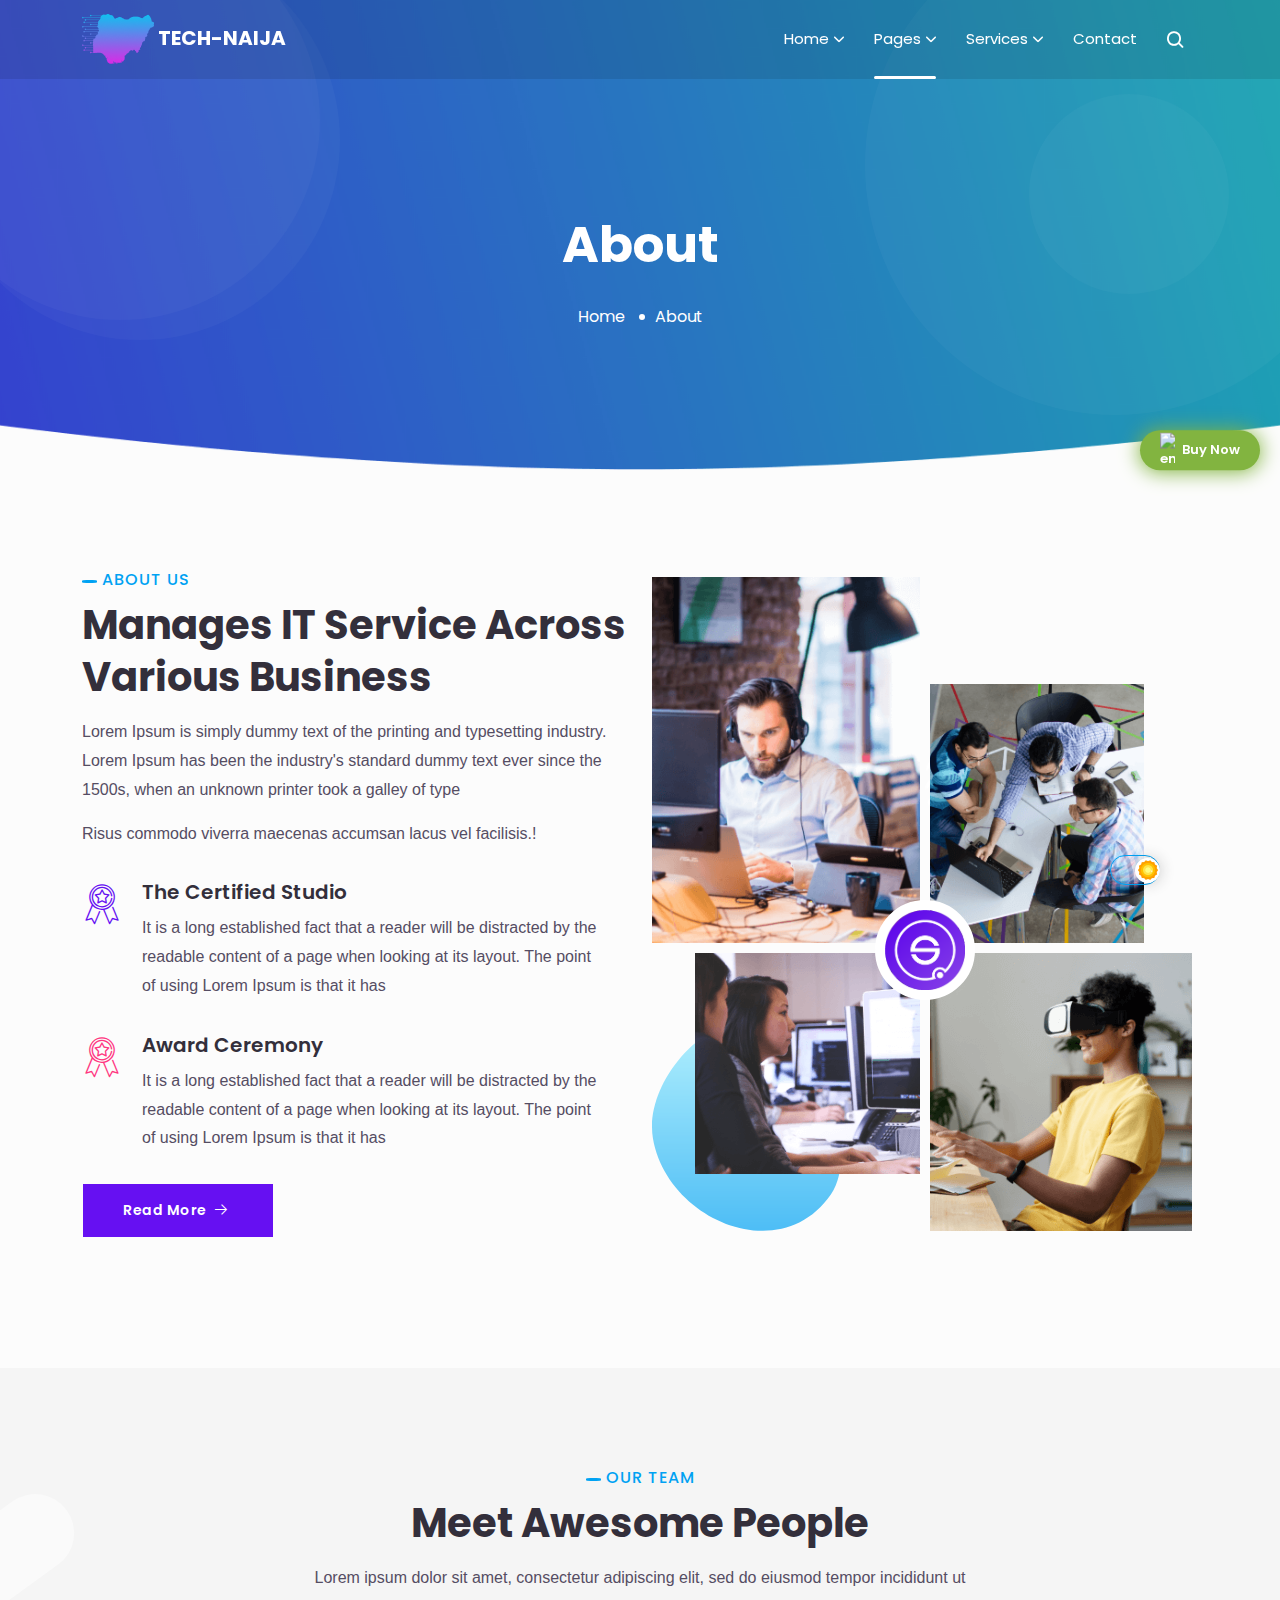
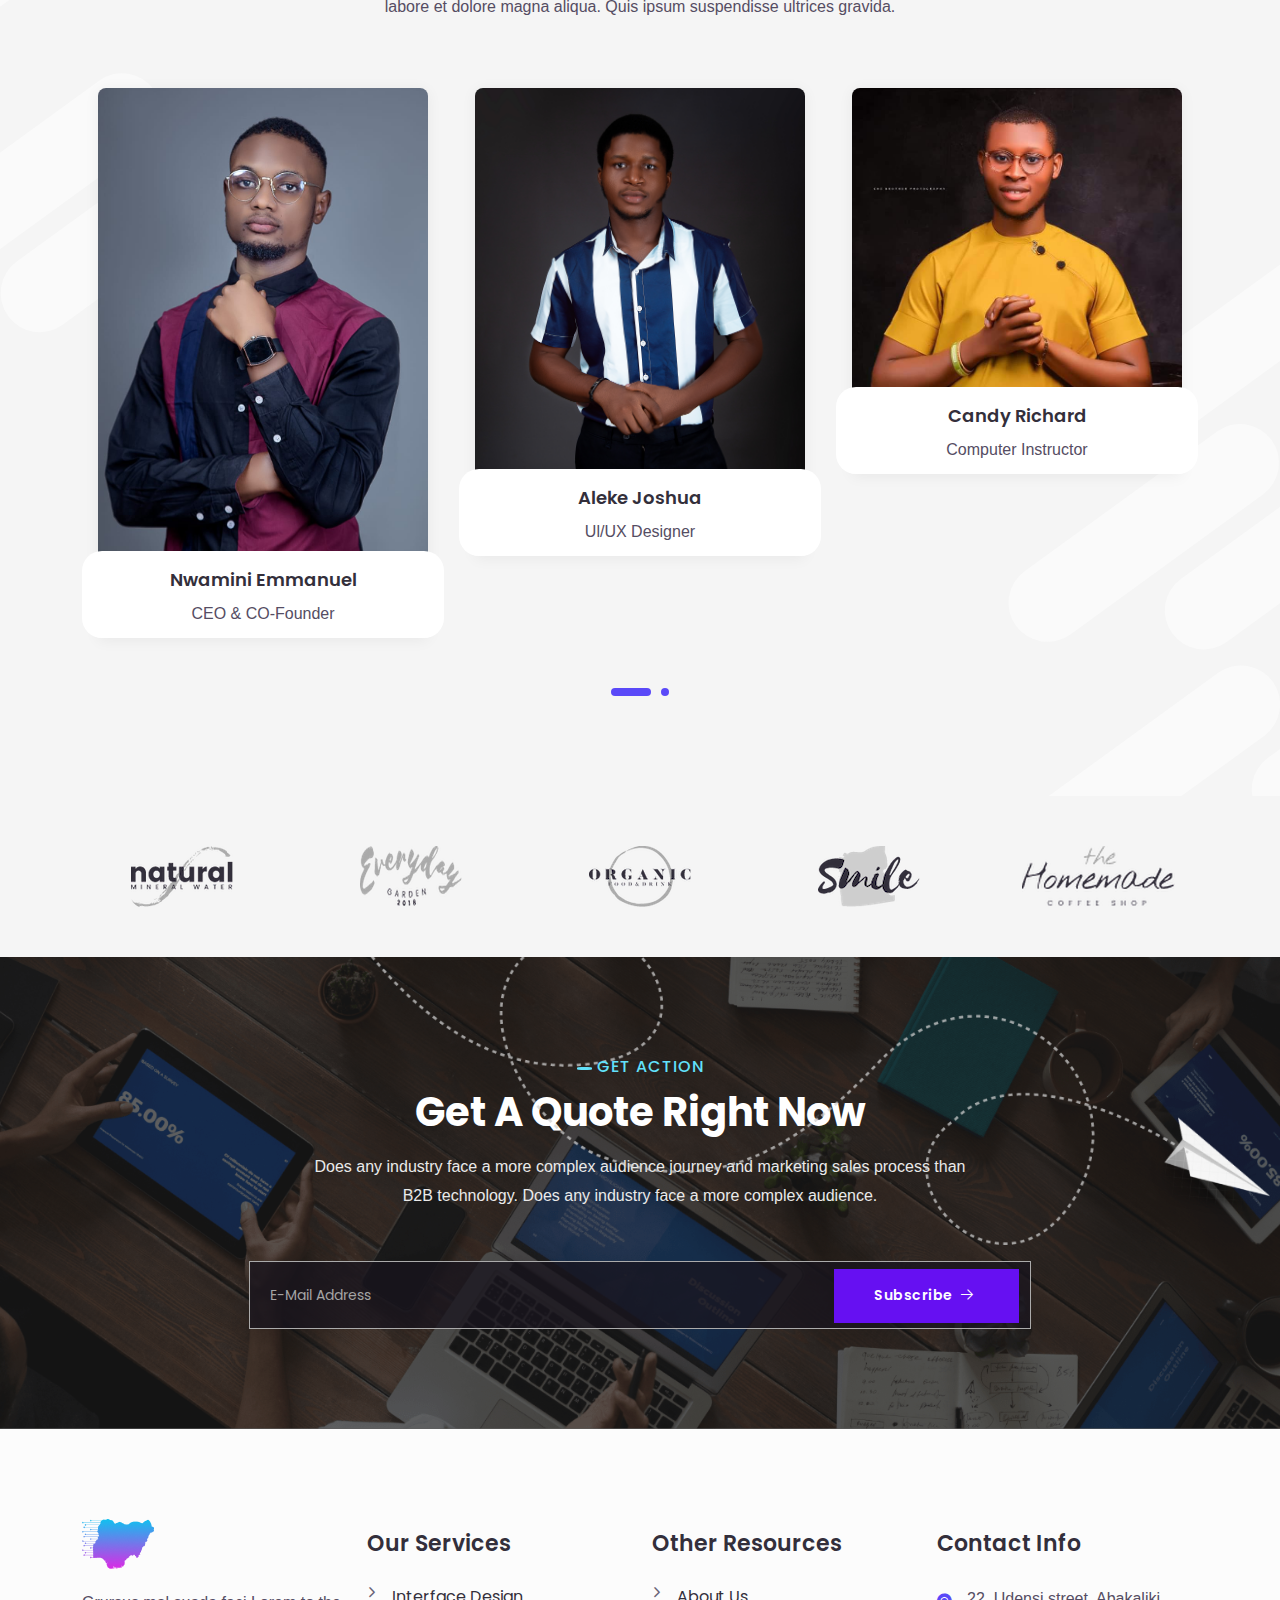
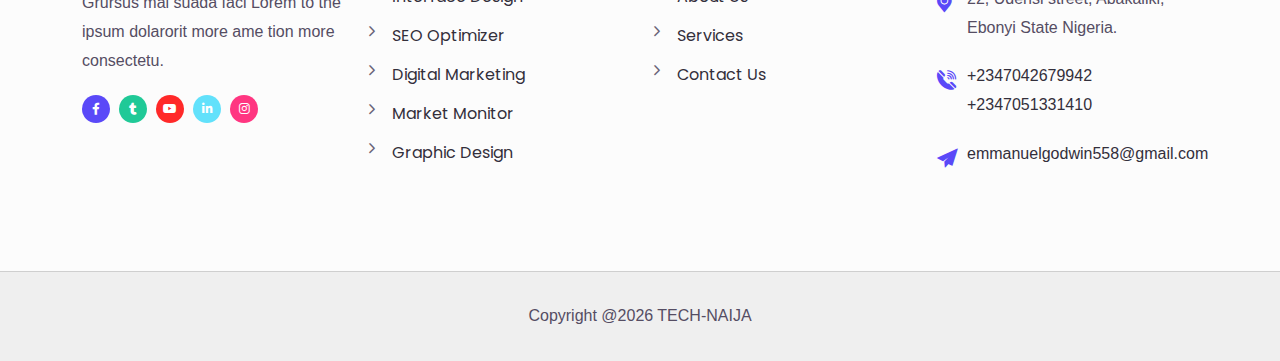
==== templates.hibootstrap.com/solit/default/about.html @ ebe5d6b6 "added" ====
﻿<!DOCTYPE html>
<html lang="en">


<head>
<meta charset="UTF-8" />
<meta name="viewport" content="width=device-width, initial-scale=1.0" />
<meta name="description" content=/>

<title>TRCH-NAIJA</title>

<link rel="stylesheet" href="assets/css/bootstrap.min.css" />

<link rel="stylesheet" href="assets/css/fontawesome.min.css" />

<link rel="stylesheet" href="assets/css/envyicon.min.css" />

<link rel="stylesheet" href="assets/css/animate.min.css" />

<link rel="stylesheet" href="assets/css/magnific-popup.min.css" />

<link rel="stylesheet" href="assets/css/owl.carousel.min.css" />

<link rel="stylesheet" href="assets/css/meanmenu.min.css" />

<link rel="stylesheet" href="assets/css/style.css" />

<link rel="stylesheet" href="assets/css/responsive.css" />

<link rel="stylesheet" href="assets/css/theme-dark.css" />

<link rel="icon" href="assets/img/logos/favicon.png" type="image/png" sizes="16x16" />
</head>
<body>

<header class="navbar-area nav-style-two">

    <div class="mobile-nav">
        <a href="index.html" class="logo">
        <img src="assets/img/logos/Frame 30 tech.png" />TECH-NAIJA
        <img src="assets/img/logos/Frame 30 tech.png" />
        </a>
        </div>

<div class="main-nav">
<nav class="navbar navbar-expand-md navbar-light">
<div class="container">
    <a class="navbar-brand" href="index.html">
        <img src="assets/img/logos/Frame 30 tech.png" /> TECH-NAIJA
        <img src="assets/img/logos/Frame 30 tech.png" /> 
        </a>
<div class="collapse navbar-collapse mean-menu" id="navbarSupportedContent">
<ul class="navbar-nav ms-auto">
<li class="nav-item">
<a href="index.html" class="nav-link dropdown-toggle">Home</a>
<!-- <ul class="dropdown-menu">
<li class="nav-item">
<a href="index.html" class="nav-link">Home Page 1</a>
</li>
<li class="nav-item">
<a href="index-2.html" class="nav-link">Home Page 2</a>
</li>
<li class="nav-item">
<a href="index-3.html" class="nav-link">Home Page 3</a>
</li>
</ul> -->
</li>
<li class="nav-item">
<a href="#" class="nav-link dropdown-toggle active">Pages</a>
<ul class="dropdown-menu">
<li class="nav-item">
<a href="about.html" class="nav-link active"> About </a>
</li>
<li class="nav-item">
<a href="team.html" class="nav-link"> Team </a>
</li>
<li class="nav-item">
<a href="testimonials.html" class="nav-link">
Testimonials
</a>
</li>
<!-- <li class="nav-item">
<a href="coming-soon.html" class="nav-link">
coming soon
</a>
</li>
<li class="nav-item">
<a href="#" class="nav-link dropdown-toggle">
Projects
</a>
<ul class="dropdown-menu">
<li class="nav-item">
<a href="projects.html" class="nav-link">projects</a>
</li>
<li class="nav-item">
<a href="project-details.html" class="nav-link">projects details</a>
</li>
</ul>
</li>
<li class="nav-item">
<a href="sign-in.html" class="nav-link"> Sign In </a>
</li>
<li class="nav-item">
<a href="sign-up.html" class="nav-link"> Sign Up </a>
</li>
<li class="nav-item">
<a href="terms-condition.html" class="nav-link">
Terms & Conditions
</a>
</li>
<li class="nav-item">
<a href="privacy-policy.html" class="nav-link">
Privacy Policy
</a>
</li>
<li class="nav-item">
<a href="faq.html" class="nav-link"> FAQ </a>
</li>
<li class="nav-item">
<a href="error-404.html" class="nav-link"> Error Page </a>
</li> -->
<li class="nav-item">
<a href="contact.html" class="nav-link"> Contact </a>
</li>
</ul>
</li>
<!-- <li class="nav-item">
<a href="pricing.html" class="nav-link">pricing</a>
</li> -->
<li class="nav-item">
<a href="service-details.html" class="nav-link dropdown-toggle">services</a>
<!-- <ul class="dropdown-menu">
<li class="nav-item">
<a href="services.html" class="nav-link">Service grid</a>
</li>
<li class="nav-item">
 <a href="service-details.html" class="nav-link">Service details</a>
</li>
</ul> -->
</li>
<!-- <li class="nav-item">
<a href="#" class="nav-link dropdown-toggle">Blog</a>
<ul class="dropdown-menu">
<li class="nav-item">
<a href="blog-grid.html" class="nav-link">Blog grid</a>
</li>
<li class="nav-item">
<a href="blog-details.html" class="nav-link">blog details</a>
</li>
</ul>
</li> -->
<li class="nav-item">
<a href="contact.html" class="nav-link">contact</a>
</li>
</ul>
<div class="search-item">
<div class="search-btn">
<i class="open-btn envy envy-magnify-glass"></i>
<i class="close-btn envy envy-close"></i>
</div>
<div class="search-overlay search-popup">
<form class="search-form">
<input class="search-input" name="search" placeholder="Search" type="text" />
<button class="btn btn-solid" type="submit">
<i class="envy envy-magnify-glass"></i>
</button>
</form>
</div>
</div>
<!-- <div class="cta-btn">
<a href="sign-in.html" class="btn btn-outline">
<i class="envy envy-user"></i>
log in
</a>
</div> -->
</div>
</div>
</nav>
</div>
</header>


<div class="page-title-area bg-thin">
<div class="container">
<div class="page-title-content">
<h1>about</h1>
<ul>
<li class="item"><a href="index.html">Home</a></li>
<li class="item"><a href="about.html">about</a></li>
</ul>
</div>
</div>
<div class="shape">
<span class="shape1"></span>
<span class="shape2"></span>
<span class="shape3"></span>
<span class="shape4"></span>
</div>
</div>


<section id="about" class="about-section ptb-100 bg-thin">
<div class="container">
<div class="row align-items-center">
<div class="col-lg-6 col-sm-12 pb-30">
<div class="section-title">
<span class="subtitle">about us</span>
<h2>Manages IT service across various business</h2>
</div>
<div class="about-text-blc">
<p>Lorem Ipsum is simply dummy text of the printing and typesetting industry. Lorem Ipsum has been the industry's standard dummy text ever since the 1500s, when an unknown printer took a galley of type </p>
 <p>Risus commodo viverra maecenas accumsan lacus vel facilisis.!</p>
</div>
<div class="row">
<div class="col-lg-12">
<div class="about-feature-blc">
<i class="envy envy-quality blue"></i>
<div class="about-feature-content">
<h6>The Certified Studio</h6>
<p>It is a long established fact that a reader will be distracted by the readable content of a page when looking at its layout. The point of using Lorem Ipsum is that it has</p>
</div>
</div>
</div>
<div class="col-lg-12">
<div class="about-feature-blc">
<i class="envy envy-quality red"></i>
<div class="about-feature-content">
<h6>Award Ceremony</h6>
<p>It is a long established fact that a reader will be distracted by the readable content of a page when looking at its layout. The point of using Lorem Ipsum is that it has</p>
</div>
</div>
</div>
</div>
<div class="cta-btn">
<a href="about.html" class="btn btn-solid">
Read more
<i class="envy envy-right-arrow"></i>
</a>
</div>
</div>
<div class="col-lg-6 col-sm-12 pb-30">
<div class="about-img">
<div class="grid-img">
<div class="grid-img-inner">
<img src="assets/img/about/about_1.png" class="image-responsive" alt="office_image" />
</div>
<div class="grid-img-inner">
<img src="assets/img/about/about_2.png" class="image-responsive" alt="office_image" />
</div>
<div class="grid-img-inner">
<img src="assets/img/about/about_3.png" class="image-responsive" alt="office_image" />
</div>
<div class="grid-img-inner">
<img src="assets/img/about/about_4.png" class="image-responsive" alt="office_image" />
</div>
</div>
<div class="logo-overlay">
<img src="assets/img/logos/logo.png" alt="logo_without_slogan" />
</div>
<div class="shape">
<img src="assets/img/resource/shape_2.png" alt="shape" class="shape-inner" />
<img src="assets/img/resource/shape_4.png" alt="shape" class="shape-inner" />
<img src="assets/img/resource/shape_2.png" alt="shape" class="shape-inner" />
</div>
</div>
</div>
</div>
</div>
</section>


<section class="team-section ptb-100">
    <div class="container">
    <div class="section-title">
    <span class="subtitle">OUR Team</span>
    <h2>Meet Awesome People</h2>
    <p>Lorem ipsum dolor sit amet, consectetur adipiscing elit, sed do eiusmod tempor incididunt ut labore et dolore magna aliqua. Quis ipsum suspendisse ultrices gravida.</p>
    </div>
    <div class="team-slider owl-carousel">
    <div class="team-item">
    <div class="team-image">
    <img src="assets/img/team/em.jpeg" alt="team-member" />
    </div>
    <div class="team-content">
    <h5>
    <a href="#">Nwamini Emmanuel</a>
    </h5>
    <p class="mb-2">CEO & CO-Founder</p>
    <div class="social-link">
    <a href="https://twitter.com/onyedicach" class="bg-success" target="_blank"><i class="fab fa-twitter"></i></a>
    <a href="https://www.facebook.com/emmanuel.nwamini.773/" class="bg-danger" target="_blank"><i class="fab fa-facebook-f"></i></a>
    <a href="https://www.linkedin.com/in/emmanuel-godwin-a21081215?lipi=urn%3Ali%3Apage%3Ad_flagship3_profile_view_base_contact_details%3BNxacVc4PTFuG5iak6zwyxQ%3D%3D" class="bg-info" target="_blank"><i class="fab fa-linkedin-in"></i></a>
    </div>
    </div>
    </div>
    <div class="team-item">
    <div class="team-image">
    <img src="assets/img/team/gy.jpg" alt="team-member" />
    </div>
    <div class="team-content">
    <h5>
    <a href="#">Aleke Joshua</a>
    </h5>
    <p class="mb-2">Ul/UX Designer</p>
    <div class="social-link">
    <a href="https://www.facebook.com/mrjosh.believe" class="bg-success" target="_blank"><i class="fab fa-facebook-f"></i></a>
    <a href="https://twitter.com/mrjosh9820?t=08jBkhq-4G_3dABN6EEV4g&s=09" class="bg-danger" target="_blank"><i class="fab fa-twitter"></i></a>
    <a href="https://www.linkedin.com/in/joshua-aleke-1498b012a" class="bg-info" target="_blank"><i class="fab fa-linkedin-in"></i></a>
    </div>
    </div>
    </div>
    <div class="team-item">
     <div class="team-image">
    <img src="assets/img/team/ri.jpeg" alt="team-member" />
    </div>
    <div class="team-content">
    <h5>
    <a href="#">Candy Richard</a>
    </h5>
    <p class="mb-2">Computer Instructor</p>
    <div class="social-link">
    <a href="https://www.facebook.com/rich.richmillion" class="bg-success" target="_blank"><i class="fab fa-facebook-f"></i></a>
    <a href="#" class="bg-danger" target="_blank"><i class="fab fa-twitter"></i></a>
    <a href="#" class="bg-info" target="_blank"><i class="fab fa-linkedin-in"></i></a>
    </div>
    </div>
    </div>
    <div class="team-item">
        <div class="team-image">
        <img src="assets/img/team/ama.jpeg" alt="team-member" />
        </div>
        <div class="team-content">
        <h5>
        <a href="#">Peter Amarachi</a>
        </h5>
        <p class="mb-2">Tech Instructor</p>
        <div class="social-link">
        <a href="#" class="bg-success" target="_blank"><i class="fab fa-tumblr"></i></a>
        <a href="#" class="bg-danger" target="_blank"><i class="fab fa-youtube"></i></a>
        <a href="#" class="bg-info" target="_blank"><i class="fab fa-linkedin-in"></i></a>
        </div>
        </div>
        </div>
    <!-- <div class="team-item">
    <div class="team-image">
    <img src="assets/img/team/team_1.jpg" alt="team-member" />
    </div>
    <div class="team-content">
    <h5>
    <a href="#">Rosalina</a>
    </h5>
    <p class="mb-2">CEO & Founder</p>
    <div class="social-link">
    <a href="#" class="bg-success" target="_blank"><i class="fab fa-tumblr"></i></a>
    <a href="#" class="bg-danger" target="_blank"><i class="fab fa-youtube"></i></a>
    <a href="#" class="bg-info" target="_blank"><i class="fab fa-linkedin-in"></i></a>
    </div>
    </div>
    </div> -->
    </div>
    </div>
    </section>


<div class="partner-area ptb-50 bg-faded">
<div class="container">
<div class="partner-slider owl-carousel">
<div class="partner-item">
<img src="assets/img/partner/partner_1.png" alt="image" />
<img src="assets/img/partner/partner_hover_1.png" alt="partner" />
</div>
<div class="partner-item">
<img src="assets/img/partner/partner_2.png" alt="image" />
<img src="assets/img/partner/partner_hover_2.png" alt="partner" />
</div>
<div class="partner-item">
<img src="assets/img/partner/partner_3.png" alt="image" />
<img src="assets/img/partner/partner_hover_3.png" alt="partner" />
</div>
<div class="partner-item">
<img src="assets/img/partner/partner_4.png" alt="image" />
 <img src="assets/img/partner/partner_hover_4.png" alt="partner" />
</div>
<div class="partner-item">
<img src="assets/img/partner/partner_5.png" alt="image" />
<img src="assets/img/partner/partner_hover_5.png" alt="partner" />
</div>
<div class="partner-item">
<img src="assets/img/partner/partner_6.png" alt="image" />
<img src="assets/img/partner/partner_hover_6.png" alt="partner" />
</div>
</div>
</div>
</div>


<section class="newsletter-section ptb-100">
<div class="container">
<div class="section-title title-light">
<span class="subtitle">get action</span>
<h2>Get A Quote Right Now</h2>
<p>Does any industry face a more complex audience journey and marketing sales process than B2B technology. Does any industry face a more complex audience.</p>
</div>
<form class="newsletter-form" data-bs-toggle="validator">
<div class="input-group">
<input class="form-control" placeholder="E-mail address" type="text" name="EMAIL" required="" autocomplete="off" />
<div class="cta-btn">
<button type="submit" class="btn btn-solid">
Subscribe
<i class="envy envy-right-arrow"></i>
</button>
</div>
</div>
<div id="validator-newsletter" class="form-result"></div>
</form>
</div>
</section>


<footer class="footer-area pt-100 pb-70 bg-thin">
<div class="container">
<div class="row">
<div class="col-lg-3 col-md-5 col-sm-6 col-12">
<div class="footer-widget">
<div class="navbar-brand">
<a href="index.html">
<img src="assets/img/logos/Frame 30 tech.png" alt="image" />
<img src="assets/img/logos/Frame 30 tech.png" alt="image" />
</a>
</div>
<p>Grursus mal suada faci Lorem to the ipsum dolarorit more ame tion more consectetu.</p>
<div class="social-link">
<a href="#" class="bg-tertiary" target="_blank"><i class="fab fa-facebook-f"></i></a>
<a href="#" class="bg-success" target="_blank"><i class="fab fa-tumblr"></i></a>
<a href="#" class="bg-danger" target="_blank"><i class="fab fa-youtube"></i></a>
<a href="#" class="bg-info" target="_blank"><i class="fab fa-linkedin-in"></i></a>
<a href="#" class="bg-pink" target="_blank"><i class="fab fa-instagram"></i></a>
</div>
</div>
</div>
<div class="col-lg-3 col-md-5 col-sm-6 col-12">
<div class="footer-widget">
<h5>Our Services</h5>
<ul class="footer-quick-links">
<li><a href="service-details.html">Interface Design</a></li>
<li><a href="service-details.html">SEO Optimizer</a></li>
<li><a href="service-details.html">Digital Marketing</a></li>
<li><a href="service-details.html">Market Monitor</a></li>
<li><a href="service-details.html">Graphic Design</a></li>
</ul>
</div>
</div>
<div class="col-lg-3 col-md-5 col-sm-6 col-12">
<div class="footer-widget">
<h5>Other Resources</h5>
<ul class="footer-quick-links">
<li><a href="about.html">About Us</a></li>
<!-- <li><a href="pricing.html">Pricing</a></li>
<li><a href="privacy-policy.html">Privacy Policy</a></li> -->
<li><a href="services.html">Services</a></li>
<li><a href="contact.html">Contact Us</a></li>
</ul>
</div>
</div>
<div class="col-lg-3 col-md-5 col-sm-6 col-12">
<div class="footer-widget">
    <h5>Contact info</h5>
    <div class="contact-info">
    <i class="envy envy-pin"></i>
    <p>22, Udensi street, Abakaliki, Ebonyi State Nigeria. </p>
    </div>
    <div class="contact-info">
    <i class="envy envy-call"></i>
    <p>
    <a href="tel:+2347042679942">+2347042679942</a>
    </p>
    <br>
    <p>
    <a href="tel:+2347051331410">+2347051331410</a>
    </p>
    </div>
    <div class="contact-info">
    <i class="envy envy-plane"></i>
    <p>
    <a href="mailTo:emmanuelgodwin558@gmail.com">emmanuelgodwin558@gmail.com</a>
    </p>
    </div>
    </div>
    </div>
    </div>
    </div>
    </footer>


<div class="copy-right-area">
<div class="container">
<div class="copy-right-content">
    <p>
        Copyright @<script data-cfasync="false" src="../../cdn-cgi/scripts/5c5dd728/cloudflare-static/email-decode.min.js"></script><script>document.write(new Date().getFullYear())</script> TECH-NAIJA
        
        </a>
        </p>
</div>
</div>
</div>


<script src="assets/js/jquery.min.js"></script>

<script src="assets/js/jquery.min.js"></script>

<script src="assets/js/bootstrap.bundle.min.js"></script>

<script src="assets/js/jquery.magnific-popup.min.js"></script>

<script src="assets/js/owl.carousel.min.js"></script>

<script src="assets/js/meanmenu.min.js"></script>

<script src="assets/js/form-validator.min.js"></script>

<script src="assets/js/contact-form-script.js"></script>

<script src="assets/js/jquery.ajaxchimp.min.js"></script>

<script src="assets/js/main.js"></script>
</body>


</html>
---- templates.hibootstrap.com/solit/default/assets/css/envyicon.min.css ----
@font-face {font-family: 'Envy-Icon';src: url('../fonts/Envy-Icon6c13.eot?dtje5n');src: url('../fonts/Envy-Icon6c13.eot?dtje5n#iefix') format('embedded-opentype'), url('../fonts/Envy-Icon6c13.ttf?dtje5n') format('truetype'), url('../fonts/Envy-Icon6c13.woff?dtje5n') format('woff'), url('../fonts/Envy-Icon6c13.html?dtje5n#Envy-Icon') format('svg');font-weight: normal;font-style: normal;font-display: block;}.envy {font-family: 'Envy-Icon' !important;speak: never;font-style: normal;font-weight: normal;font-variant: normal;text-transform: none;line-height: 1;-webkit-font-smoothing: antialiased;-moz-osx-font-smoothing: grayscale;}.envy-quality:before {content: "\e911";}.envy-angle-right:before {content: "\e900";}.envy-angle-up:before {content: "\e90c";}.envy-angle-down:before {content: "\e90e";}.envy-angle-left:before {content: "\e910";}.envy-disabled:before {content: "\e901";}.envy-qr-code:before {content: "\e902";}.envy-scissors:before {content: "\e903";}.envy-tools:before {content: "\e904";}.envy-piggy-bank:before {content: "\e905";}.envy-binoculars:before {content: "\e906";}.envy-shopping-cart:before {content: "\e907";}.envy-money:before {content: "\e908";}.envy-thermometer:before {content: "\e909";}.envy-umbrella:before {content: "\e90a";}.envy-dashboard:before {content: "\e90b";}.envy-megaphone:before {content: "\e90d";}.envy-wind:before {content: "\e90f";}.envy-headphones:before {content: "\e912";}.envy-target:before {content: "\e914";}.envy-highlighter:before {content: "\e916";}.envy-smartphone:before {content: "\e917";}.envy-screenshot:before {content: "\e918";}.envy-power-button:before {content: "\e919";}.envy-question:before {content: "\e91a";}.envy-push-pin:before {content: "\e91b";}.envy-flag:before {content: "\e91c";}.envy-moon:before {content: "\e91d";}.envy-video-camera:before {content: "\e91e";}.envy-music:before {content: "\e91f";}.envy-print:before {content: "\e920";}.envy-diskette:before {content: "\e921";}.envy-paste:before {content: "\e922";}.envy-mute-1:before {content: "\e923";}.envy-paint-bucket:before {content: "\e924";}.envy-clicker:before {content: "\e925";}.envy-dislike:before {content: "\e926";}.envy-like:before {content: "\e927";}.envy-straight:before {content: "\e928";}.envy-joke:before {content: "\e929";}.envy-surprise:before {content: "\e92a";}.envy-balance:before {content: "\e92b";}.envy-trash-can-1:before {content: "\e92c";}.envy-trash-can:before {content: "\e92d";}.envy-thunderbolt:before {content: "\e92e";}.envy-snowflake:before {content: "\e92f";}.envy-sun:before {content: "\e930";}.envy-home:before {content: "\e931";}.envy-microphone:before {content: "\e932";}.envy-idea:before {content: "\e933";}.envy-layout:before {content: "\e934";}.envy-upload:before {content: "\e935";}.envy-download:before {content: "\e936";}.envy-hierarchical:before {content: "\e938";}.envy-pie-chart:before {content: "\e939";}.envy-check:before {content: "\e93a";}.envy-followers:before {content: "\e93b";}.envy-user-checked:before {content: "\e93c";}.envy-bookmark:before {content: "\e93d";}.envy-usb:before {content: "\e93e";}.envy-mute:before {content: "\e93f";}.envy-volume:before {content: "\e940";}.envy-bluetooth:before {content: "\e941";}.envy-monitor:before {content: "\e942";}.envy-smile-1:before {content: "\e943";}.envy-diamond:before {content: "\e944";}.envy-bar-chart:before {content: "\e945";}.envy-wifi:before {content: "\e946";}.envy-key:before {content: "\e947";}.envy-equalizer:before {content: "\e948";}.envy-credit-card:before {content: "\e949";}.envy-share:before {content: "\e94a";}.envy-loading:before {content: "\e94b";}.envy-link:before {content: "\e94d";}.envy-broken-link:before {content: "\e94e";}.envy-smile:before {content: "\e94f";}.envy-crop:before {content: "\e950";}.envy-sad:before {content: "\e951";}.envy-cursor:before {content: "\e952";}.envy-remove-user:before {content: "\e953";}.envy-add-user:before {content: "\e954";}.envy-pause:before {content: "\e955";}.envy-stop:before {content: "\e956";}.envy-play-button:before {content: "\e957";}.envy-move:before {content: "\e958";}.envy-film:before {content: "\e959";}.envy-rewind:before {content: "\e95a";}.envy-cloud-computing-2:before {content: "\e95b";}.envy-cloud-computing-1:before {content: "\e95c";}.envy-user:before {content: "\e95d";}.envy-star:before {content: "\e95e";}.envy-cloud-computing:before {content: "\e960";}.envy-briefcase:before {content: "\e961";}.envy-fast-forward:before {content: "\e962";}.envy-calculator:before {content: "\e965";}.envy-photo-camera:before {content: "\e966";}.envy-select:before {content: "\e967";}.envy-shuffle:before {content: "\e968";}.envy-compass:before {content: "\e969";}.envy-folder:before {content: "\e96a";}.envy-minus:before {content: "\e96b";}.envy-plus:before {content: "\e96c";}.envy-file-1:before {content: "\e96d";}.envy-align-right:before {content: "\e96e";}.envy-expand:before {content: "\e96f";}.envy-internet:before {content: "\e970";}.envy-justify:before {content: "\e971";}.envy-file:before {content: "\e972";}.envy-tag:before {content: "\e973";}.envy-minimize:before {content: "\e974";}.envy-switch-off:before {content: "\e975";}.envy-heart:before {content: "\e976";}.envy-attachment:before {content: "\e977";}.envy-cube:before {content: "\e978";}.envy-information:before {content: "\e979";}.envy-eye:before {content: "\e97a";}.envy-hide:before {content: "\e97b";}.envy-log-out:before {content: "\e97c";}.envy-align-left:before {content: "\e97d";}.envy-puzzle:before {content: "\e97e";}.envy-switch:before {content: "\e97f";}.envy-picture:before {content: "\e980";}.envy-pin2:before {content: "\e981";}.envy-right-arrow:before {content: "\e982";}.envy-refresh:before {content: "\e983";}.envy-filter:before {content: "\e984";}.envy-edit-1:before {content: "\e985";}.envy-log-in:before {content: "\e986";}.envy-reply-all:before {content: "\e987";}.envy-reply:before {content: "\e988";}.envy-silence:before {content: "\e989";}.envy-settings:before {content: "\e98a";}.envy-inbox:before {content: "\e98b";}.envy-left-arrow:before {content: "\e98c";}.envy-outbox:before {content: "\e98d";}.envy-menu-1:before {content: "\e98e";}.envy-alarm:before {content: "\e993";}.envy-down-arrow:before {content: "\e996";}.envy-eraser:before {content: "\e999";}.envy-unlock:before {content: "\e99a";}.envy-email:before {content: "\e99b";}.envy-chat:before {content: "\e99c";}.envy-bell:before {content: "\e99d";}.envy-edit:before {content: "\e99e";}.envy-up-arrow:before {content: "\e9a0";}.envy-menu:before {content: "\e9a1";}.envy-hourglass:before {content: "\e9a2";}.envy-wall-clock:before {content: "\e9a3";}.envy-padlock:before {content: "\e9a4";}.envy-comment:before {content: "\e9a7";}.envy-code2:before {content: "\e9a8";}.envy-server:before {content: "\e9a9";}.envy-shield:before {content: "\e9ab";}.envy-cpu:before {content: "\e9ac";}.envy-global:before {content: "\e9ad";}.envy-code:before {content: "\e9ae";}.envy-pin:before {content: "\e9af";}.envy-call:before {content: "\e9b0";}.envy-close:before {content: "\e9b1";}.envy-magnify-glass2:before {content: "\e9b2";}.envy-mic:before {content: "\e9b3";}.envy-call-center:before {content: "\e9b4";}.envy-server2:before {content: "\e9b5";}.envy-paper-plane:before {content: "\e9b6";}.envy-cloud-computing1:before {content: "\e9b7";}.envy-global2:before {content: "\e9ba";}.envy-calendar:before {content: "\e9bb";}.envy-magnify-glass:before {content: "\e9bc";}.envy-plane:before {content: "\e9c0";}.envy-play:before {content: "\e9c1";}
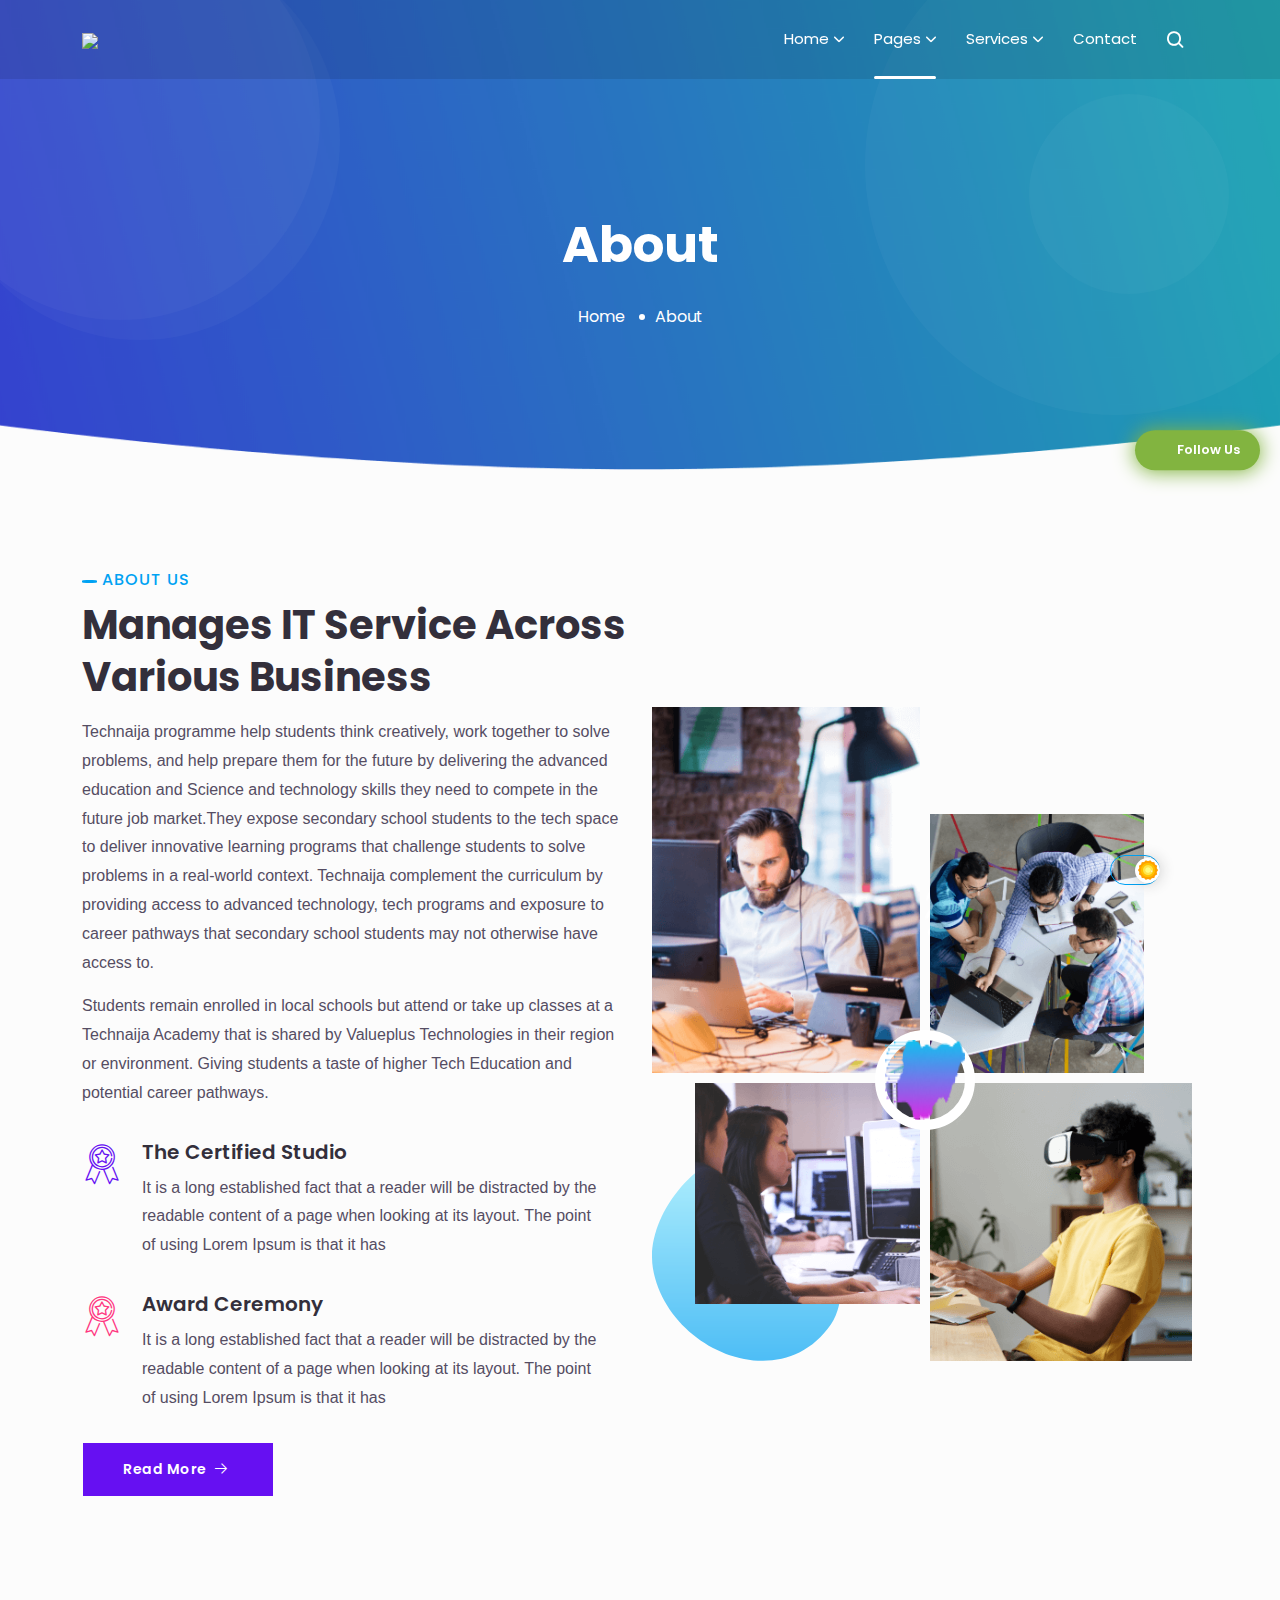
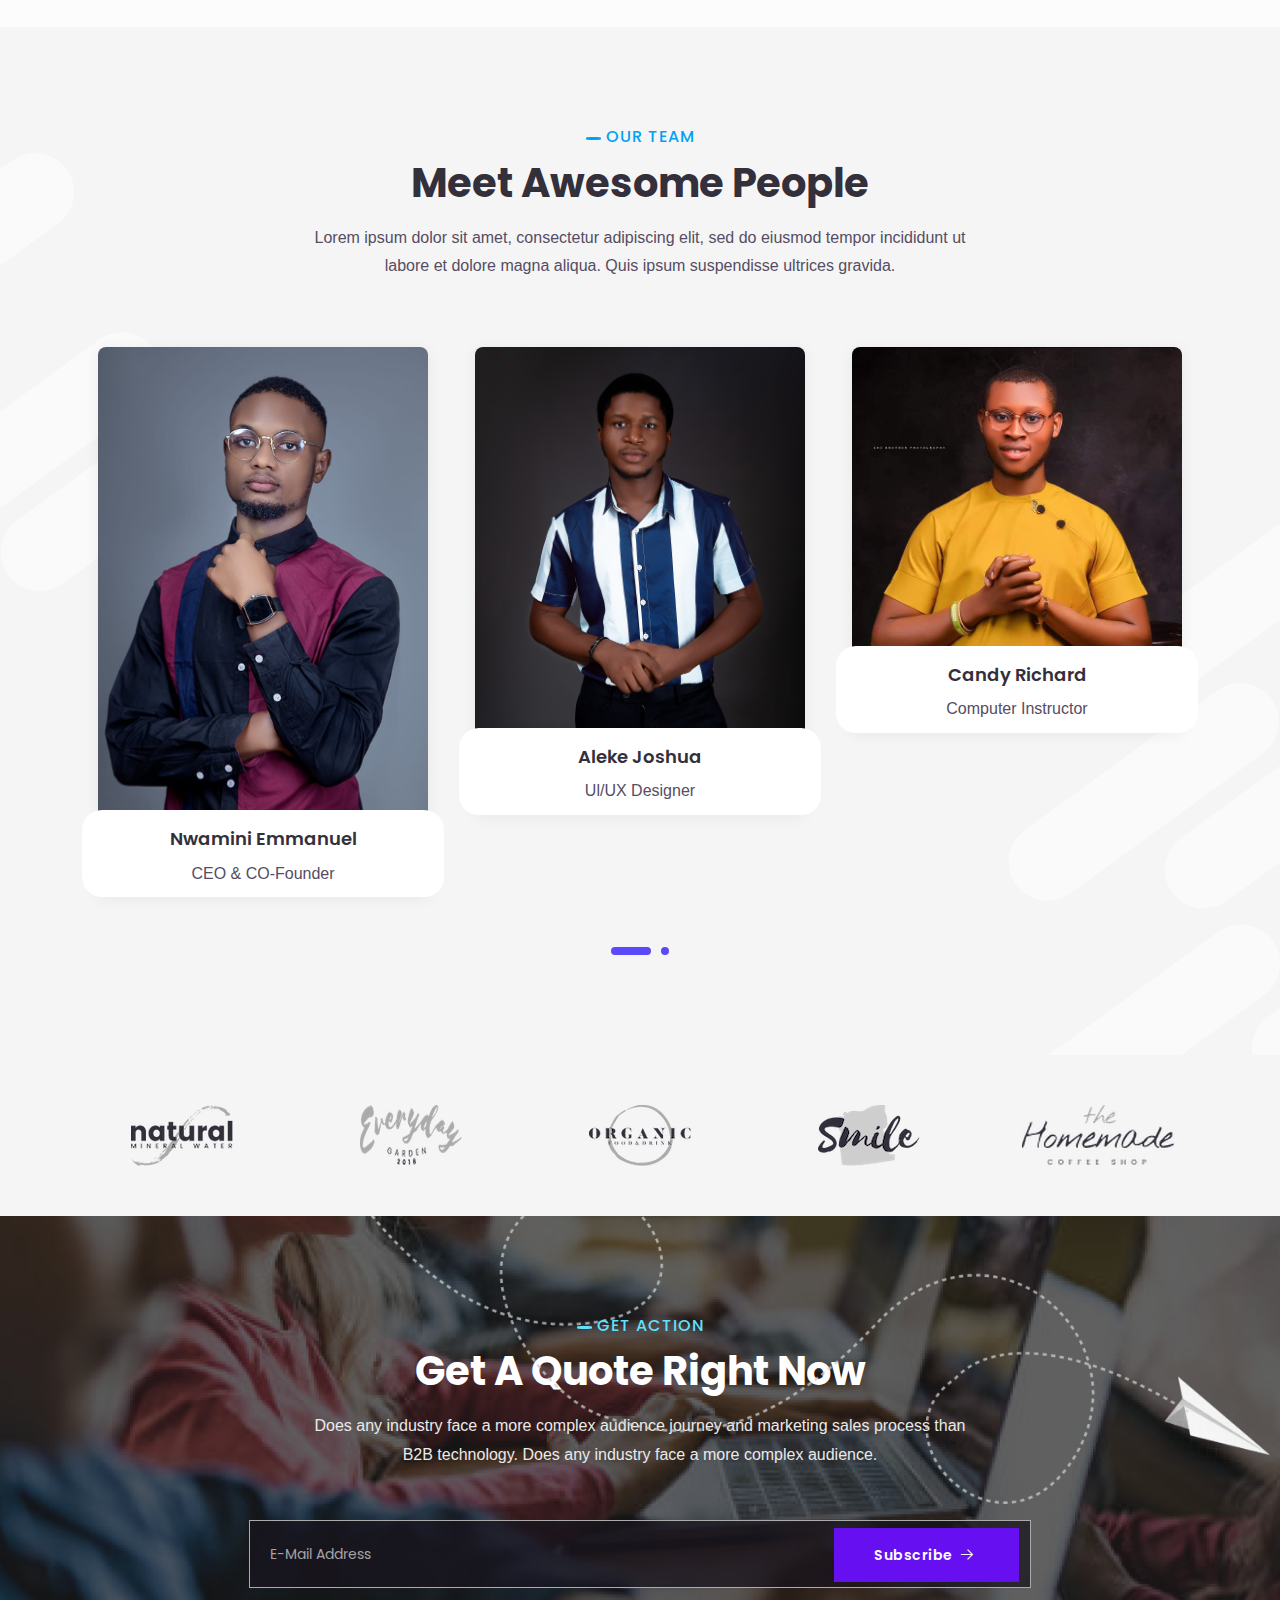
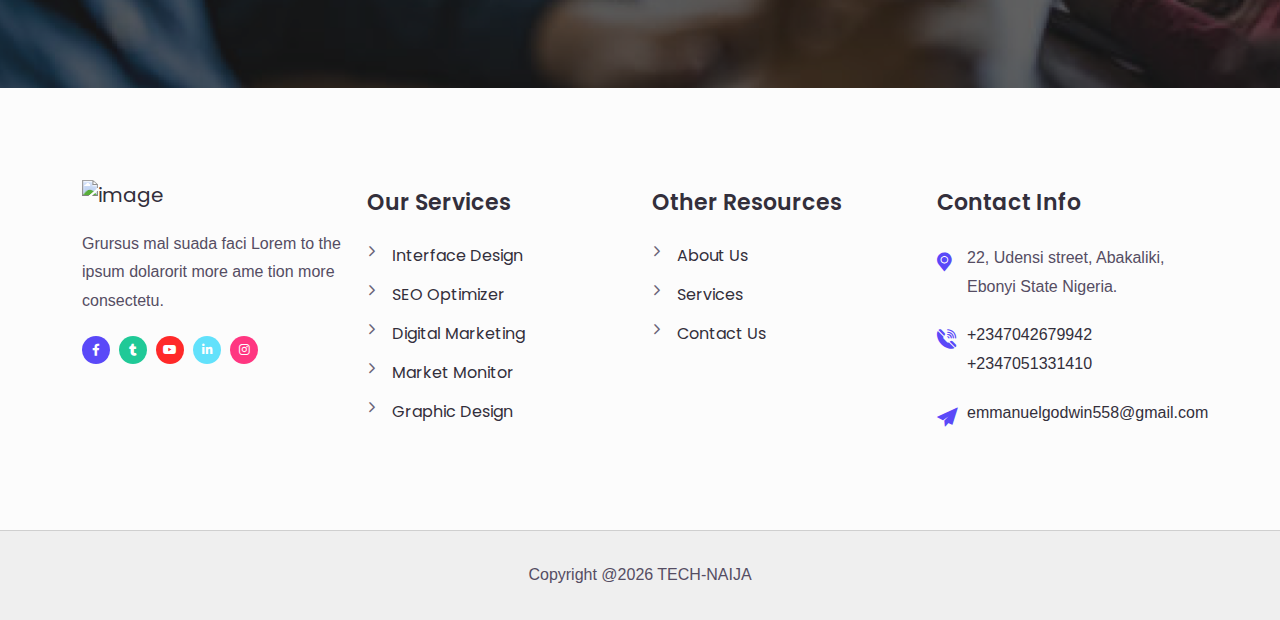
==== commit 17d8a76b: "added" ====
--- a/templates.hibootstrap.com/solit/default/about.html
+++ b/templates.hibootstrap.com/solit/default/about.html
@@ -37,8 +37,8 @@
 
     <div class="mobile-nav">
         <a href="index.html" class="logo">
-        <img src="assets/img/logos/Frame 30 tech.png" />TECH-NAIJA
-        <img src="assets/img/logos/Frame 30 tech.png" />
+        <img src="assets/img/logos/logo 3 white.png" />
+        <img src="assets/img/logos/logo3.png" />
         </a>
         </div>
 
@@ -46,8 +46,8 @@
 <nav class="navbar navbar-expand-md navbar-light">
 <div class="container">
     <a class="navbar-brand" href="index.html">
-        <img src="assets/img/logos/Frame 30 tech.png" /> TECH-NAIJA
-        <img src="assets/img/logos/Frame 30 tech.png" /> 
+        <img src="assets/img/logos/logo 3 white.png" /> 
+        <img src="assets/img/logos/logo3.png" /> 
         </a>
 <div class="collapse navbar-collapse mean-menu" id="navbarSupportedContent">
 <ul class="navbar-nav ms-auto">
@@ -208,8 +208,10 @@
 <h2>Manages IT service across various business</h2>
 </div>
 <div class="about-text-blc">
-<p>Lorem Ipsum is simply dummy text of the printing and typesetting industry. Lorem Ipsum has been the industry's standard dummy text ever since the 1500s, when an unknown printer took a galley of type </p>
- <p>Risus commodo viverra maecenas accumsan lacus vel facilisis.!</p>
+<p>Technaija programme help students think creatively, work together to solve problems, and help prepare them for the future by delivering the advanced education and Science and technology skills they need to compete in the future job market.They expose secondary school students to the tech space to deliver innovative learning programs that challenge students to solve problems in a real-world context. Technaija complement the curriculum by providing access to advanced technology, tech programs and exposure to career pathways that secondary school students may not otherwise have access to.</p>
+
+ <p>Students remain enrolled in local schools but attend or take up classes at a Technaija Academy that is shared by Valueplus Technologies in their region or environment. Giving students a taste of higher Tech Education and potential career pathways. </p>
+ 
 </div>
 <div class="row">
 <div class="col-lg-12">
@@ -255,7 +257,7 @@
 </div>
 </div>
 <div class="logo-overlay">
-<img src="assets/img/logos/logo.png" alt="logo_without_slogan" />
+<img src="assets/img/logos/Frame.png" alt="logo_without_slogan" />
 </div>
 <div class="shape">
 <img src="assets/img/resource/shape_2.png" alt="shape" class="shape-inner" />
@@ -337,7 +339,7 @@
         <div class="social-link">
         <a href="#" class="bg-success" target="_blank"><i class="fab fa-tumblr"></i></a>
         <a href="#" class="bg-danger" target="_blank"><i class="fab fa-youtube"></i></a>
-        <a href="#" class="bg-info" target="_blank"><i class="fab fa-linkedin-in"></i></a>
+        <a href="https://www.linkedin.com/in/amarachi-peter-58b330155" class="bg-info" target="_blank"><i class="fab fa-linkedin-in"></i></a>
         </div>
         </div>
         </div>
@@ -424,8 +426,8 @@
 <div class="footer-widget">
 <div class="navbar-brand">
 <a href="index.html">
-<img src="assets/img/logos/Frame 30 tech.png" alt="image" />
-<img src="assets/img/logos/Frame 30 tech.png" alt="image" />
+<img src="assets/img/logos/logo3.png" alt="image" />
+<img src="assets/img/logos/logo 3 white.png" alt="image" />
 </a>
 </div>
 <p>Grursus mal suada faci Lorem to the ipsum dolarorit more ame tion more consectetu.</p>
--- a/templates.hibootstrap.com/solit/default/assets/css/style.css
+++ b/templates.hibootstrap.com/solit/default/assets/css/style.css
@@ -1049,7 +1049,7 @@
 .home-banner-area.banner-type-one {
   padding-top: 280px;
   padding-bottom: 200px;
-  background: url("../img/banner/banner_1.png") no-repeat center;
+  background: url("../img/banner/bg3.png") no-repeat center;
 }
 
 .home-banner-area.banner-type-one::before {
@@ -2549,7 +2549,7 @@
   position: relative;
   overflow: hidden;
   z-index: 1;
-  background: url(../img/background/newsletter_bg.png) no-repeat center;
+  background: url(../img/background/new.png) no-repeat center;
   background-size: cover;
 }
 
